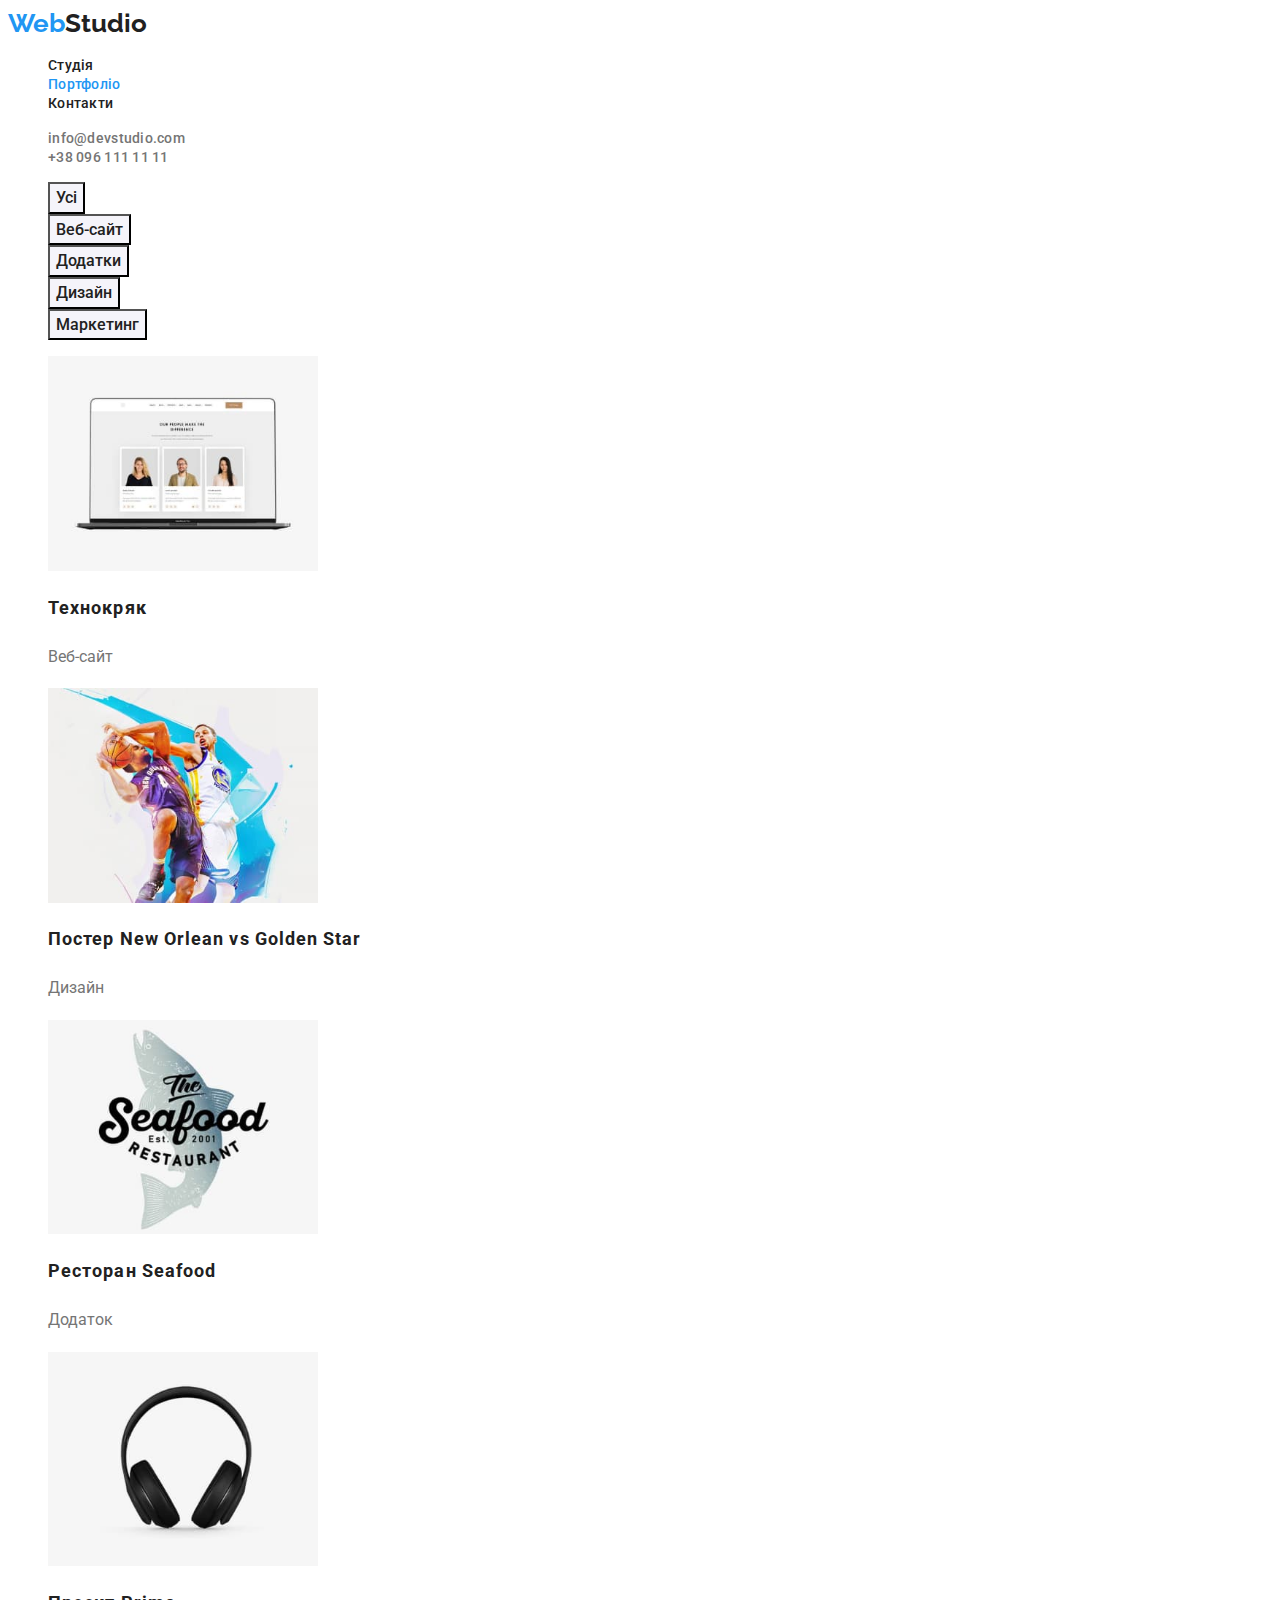
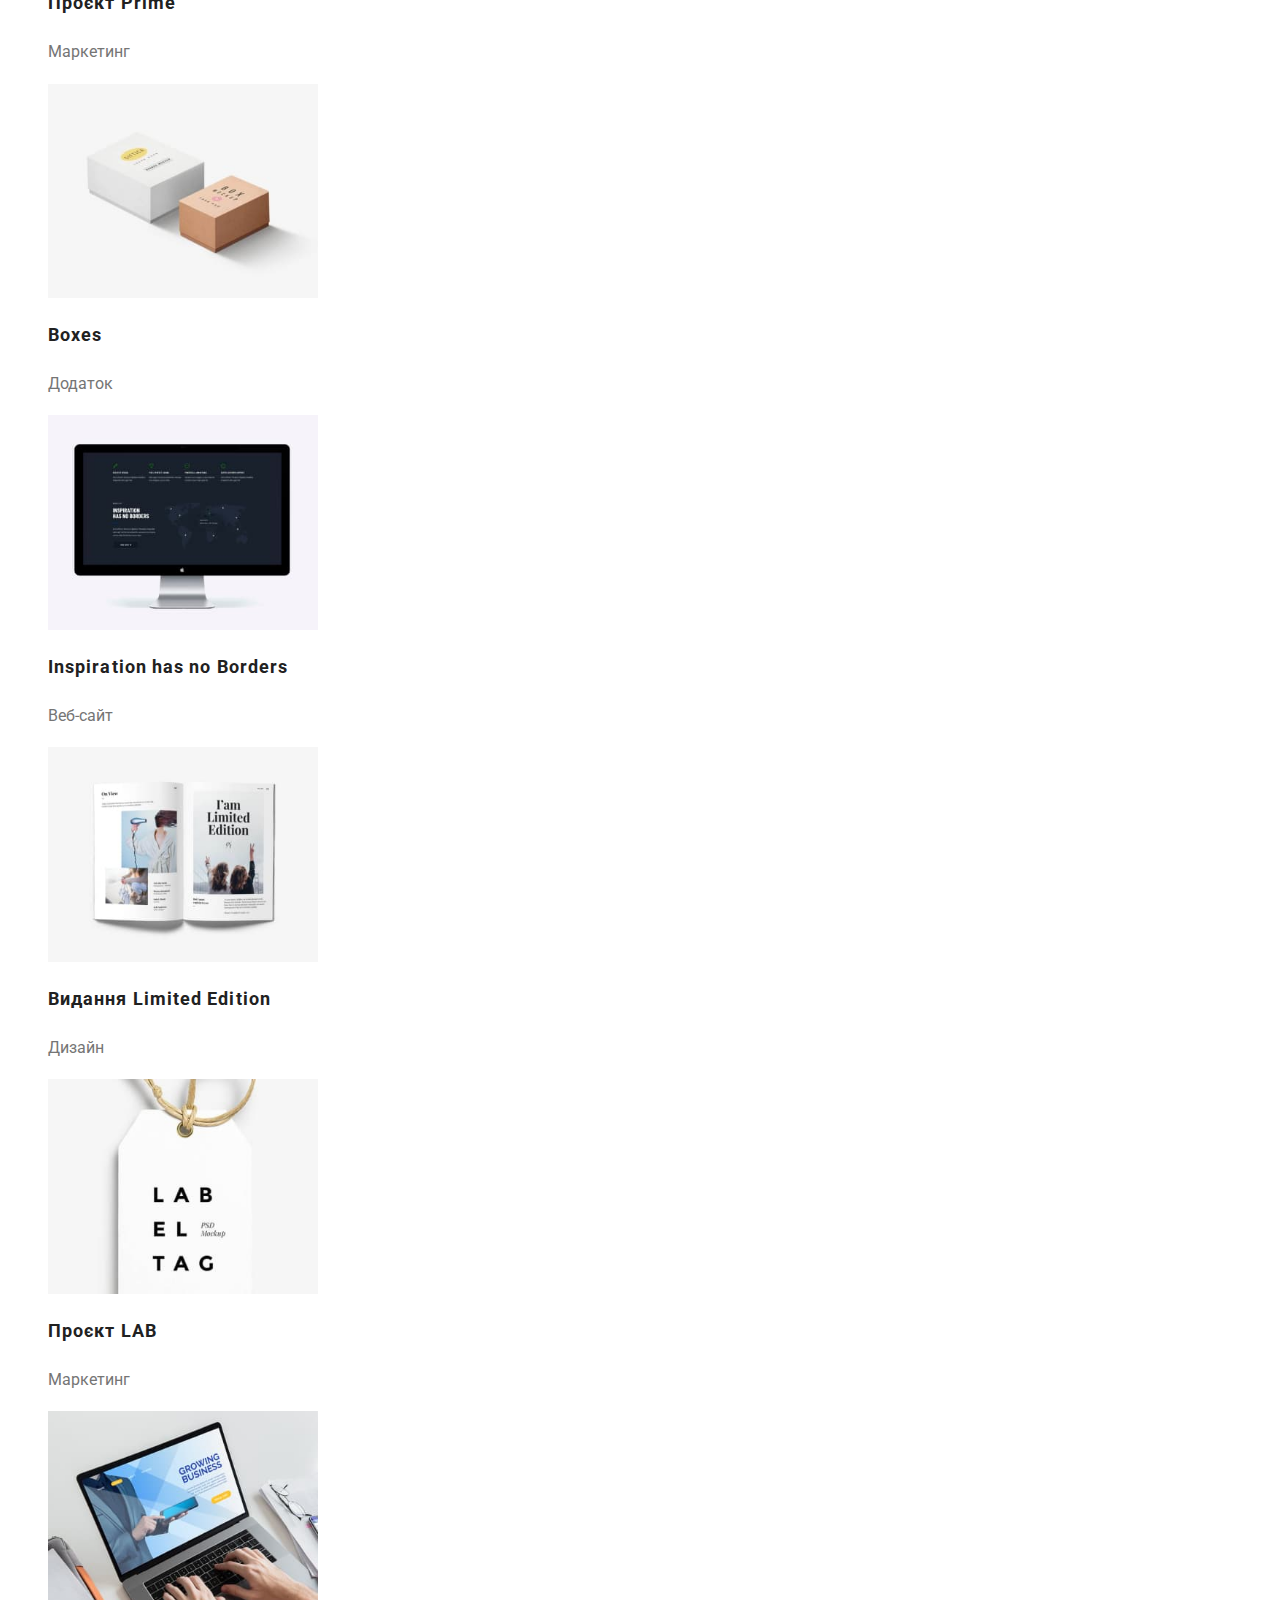
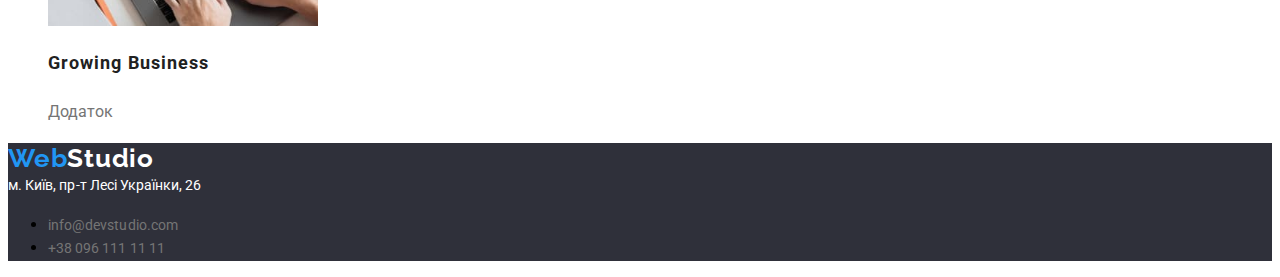
==== portfolio.html @ 1cb8554e "Add files via upload" ====
<!DOCTYPE html>
<html lang="uk">
  <head>
    <title>Portfolio</title>
    <link
      href="https://fonts.googleapis.com/css2?family=Raleway:wght@700&family=Roboto:wght@400;500;700;900&display=swap"
      rel="stylesheet"
    />
    <link rel="stylesheet" href="/css/styles.css" />
    <meta charset="UTF-8" />
    <meta http-equiv="X-UA-Compatible" content="IE=edge" />
    <meta name="viewport" content="width=device-width, initial-scale=1.0" />
  </head>
  <body>
    <header>
      <a href="" class="logo"><span>Web</span>Studio</a>
      <nav class="site-nav">
        <ul class="list">
          <li><a href="./index.html" class="link">Студія</a></li>
          <li><a href="./portfolio.html" class="link current">Портфоліо</a></li>
          <li><a href="" class="link">Контакти</a></li>
        </ul>
      </nav>
      <ul class="list-contact">
        <li><a href="mailto:info@devstudio.com" class="link">info@devstudio.com</a></li>
        <li><a href="tel:+380961111111" class="link">+38 096 111 11 11</a></li>
      </ul>
    </header>

    <main>
      <h1 class="filter-name">Фільтр</h1>
      <section class="filter">
        <ul class="list">
          <li><button type="button" class="btn">Усі</button></li>
          <li><button type="button" class="btn">Веб-сайт</button></li>
          <li><button type="button" class="btn">Додатки</button></li>
          <li><button type="button" class="btn">Дизайн</button></li>
          <li><button type="button" class="btn">Маркетинг</button></li>
        </ul>

        <ul class="gallery">
          <li>
            <img src="/images/8.jpg" alt="ноутбук з відкритим сайтом" width="270" />
            <h2 class="project">Технокряк</h2>
            <p class="item">Веб-сайт</p>
          </li>

          <li>
            <img src="/images/9.jpg" alt="постер з двома баскетболістами" width="270" />
            <h2 class="project">Постер New Orlean vs Golden Star</h2>
            <p class="item">Дизайн</p>
          </li>

          <li>
            <img src="/images/10.jpg" alt="логотип ресторану" width="270" />
            <h2 class="project">Ресторан Seafood</h2>
            <p class="item">Додаток</p>
          </li>

          <li>
            <img src="/images/11.jpg" alt="накладні навушники" width="270" />
            <h2 class="project">Проєкт Prime</h2>
            <p class="item">Маркетинг</p>
          </li>

          <li>
            <img src="/images/12.jpg" alt="дві картонні коробки" width="270" />
            <h2 class="project">Boxes</h2>
            <p class="item">Додаток</p>
          </li>

          <li>
            <img src="/images/13.jpg" alt="комп'ютерний монітор" width="270" />
            <h2 class="project">Inspiration has no Borders</h2>
            <p class="item">Веб-сайт</p>
          </li>

          <li>
            <img src="/images/14.jpg" alt="розворот журналу" width="270" />
            <h2 class="project">Видання Limited Edition</h2>
            <p class="item">Дизайн</p>
          </li>

          <li>
            <img src="/images/15.jpg" alt="лейбл" width="270" />
            <h2 class="project">Проєкт LAB</h2>
            <p class="item">Маркетинг</p>
          </li>

          <li>
            <img src="/images/16.jpg" alt="людина набирає текст на клавіатурі" width="270" />
            <h2 class="project">Growing Business</h2>
            <p class="item">Додаток</p>
          </li>
        </ul>
      </section>
    </main>

    <footer class="footer">
      <a href="" class="footer-logo"><span>Web</span>Studio</a>
      <address class="address">
        <span>м. Київ, пр-т Лесі Українки, 26</span>
        <ul>
          <li><a href="mailto:info@devstudio.com" class="link">info@devstudio.com</a></li>
          <li><a href="tel:+380961111111" class="link">+38 096 111 11 11</a></li>
        </ul>
      </address>
    </footer>
  </body>
</html>
---- css/styles.css ----
:root {
  --primary-text-color: #757575;
  --title-text-color: #212121;
  --primary-background: #ffffff;
  --secondary-background: #2f303a;
  --accent-color: #2196f3;
  --button-background: #f5f4fa;
}

body {
  background-color: var(--primary-background);
  font-family: Roboto, sans-serif;
  letter-spacing: 0.003em;
}

.list,
.list-contact,
.gallery {
  list-style: none;
}

.link {
  text-decoration: none;
}

/* Стили для index */

.logo {
  color: var(--title-text-color);
  font-family: Raleway, sans-serif;
  font-weight: 700;
  font-size: 26px;
  line-height: 1.2;
  text-decoration: none;
}

.logo span {
  color: var(--accent-color);
  font-family: Raleway, sans-serif;
  font-weight: 700;
  font-size: 26px;
  line-height: 1.2;
}

/* Навигация */

.site-nav .link {
  color: var(--title-text-color);
  font-weight: 500;
  font-size: 14px;
  line-height: 1.14;
  letter-spacing: 0.02em;
}

.site-nav .link.current {
  color: var(--accent-color);
}

.site-nav .link:hover,
.site-nav .link:focus {
  color: var(--accent-color);
}

.list-contact .link {
  color: var(--primary-text-color);
  font-weight: 500;
  font-size: 14px;
  line-height: 1.14;
  letter-spacing: 0.02em;
}

.list-contact .link:hover,
.list-contact .link:focus {
  color: var(--accent-color);
}

/* Герой */

.hero {
  background-color: var(--secondary-background);
}

.hero-title {
  color: var(--primary-background);
  font-weight: 900;
  font-size: 44px;
  line-height: 1.36;
  text-align: center;
  letter-spacing: 0.06em;
}

.main-btn {
  cursor: pointer;
  background-color: var(--accent-color);
  color: var(--primary-background);
  font-family: inherit;
  font-weight: 700;
  font-size: 16px;
  line-height: 1.9;
}

/* Особенности */

.features .advantage {
  display: none;
}

.list .title {
  color: var(--title-text-color);
  font-weight: 700;
  font-size: 14px;
  line-height: 1.14;
}

.list .text {
  color: var(--primary-text-color);
  font-size: 14px;
  line-height: 1.7;
}

.section-title {
  color: var(--title-text-color);
  font-weight: 700;
  font-size: 36px;
  line-height: 1.17;
  text-align: center;
}

/* Команда */

.team {
  background-color: var(--button-background);
}

.team-title {
  color: var(--title-text-color);
  font-weight: 700;
  font-size: 36px;
  line-height: 1.17;
  text-align: center;
}

.unit .list {
  background-color: var(--primary-background);
}

.unit .name {
  color: var(--title-text-color);
  font-weight: 500;
  font-size: 16px;
  line-height: 1.19;
  text-align: center;
}

.unit .job {
  color: var(--primary-text-color);
  font-size: 16px;
  line-height: 1.19;
  text-align: center;
}

/* Подвал */

.footer {
  background-color: var(--secondary-background);
}

.footer-logo {
  color: var(--primary-background);
  font-family: Raleway, sans-serif;
  font-weight: 700;
  font-size: 26px;
  line-height: 1.19;
  letter-spacing: 0.03em;
  text-decoration: none;
}

.footer-logo span {
  color: var(--accent-color);
  font-family: Raleway, sans-serif;
  font-weight: 700;
  font-size: 26px;
  line-height: 1.19;
}

.address span {
  color: var(--primary-background);
  font-size: 14px;
  font-style: normal;
  line-height: 1.7;
}

.address .link {
  color: var(--primary-text-color);
  font-size: 14px;
  font-style: normal;
  line-height: 1.7;
}

.address .link:hover,
.adress .link:focus {
  color: var(--accent-color);
}

/* Стили для портфолио */

.filter-name {
  display: none;
}

.btn {
  cursor: pointer;
  background-color: var(--button-background);
  color: var(--title-text-color);
  font-family: inherit;
  font-weight: 500;
  font-size: 16px;
  line-height: 1.6;
  text-align: center;
}

.btn:hover,
.btn:focus {
  background-color: var(--accent-color);
  color: var(--primary-background);
}

.gallery .project {
  color: var(--title-text-color);
  font-weight: 700;
  font-size: 18px;
  line-height: 2;
  letter-spacing: 0.06em;
}

.gallery .item {
  color: var(--primary-text-color);
  font-size: 16px;
  line-height: 1.9;
}
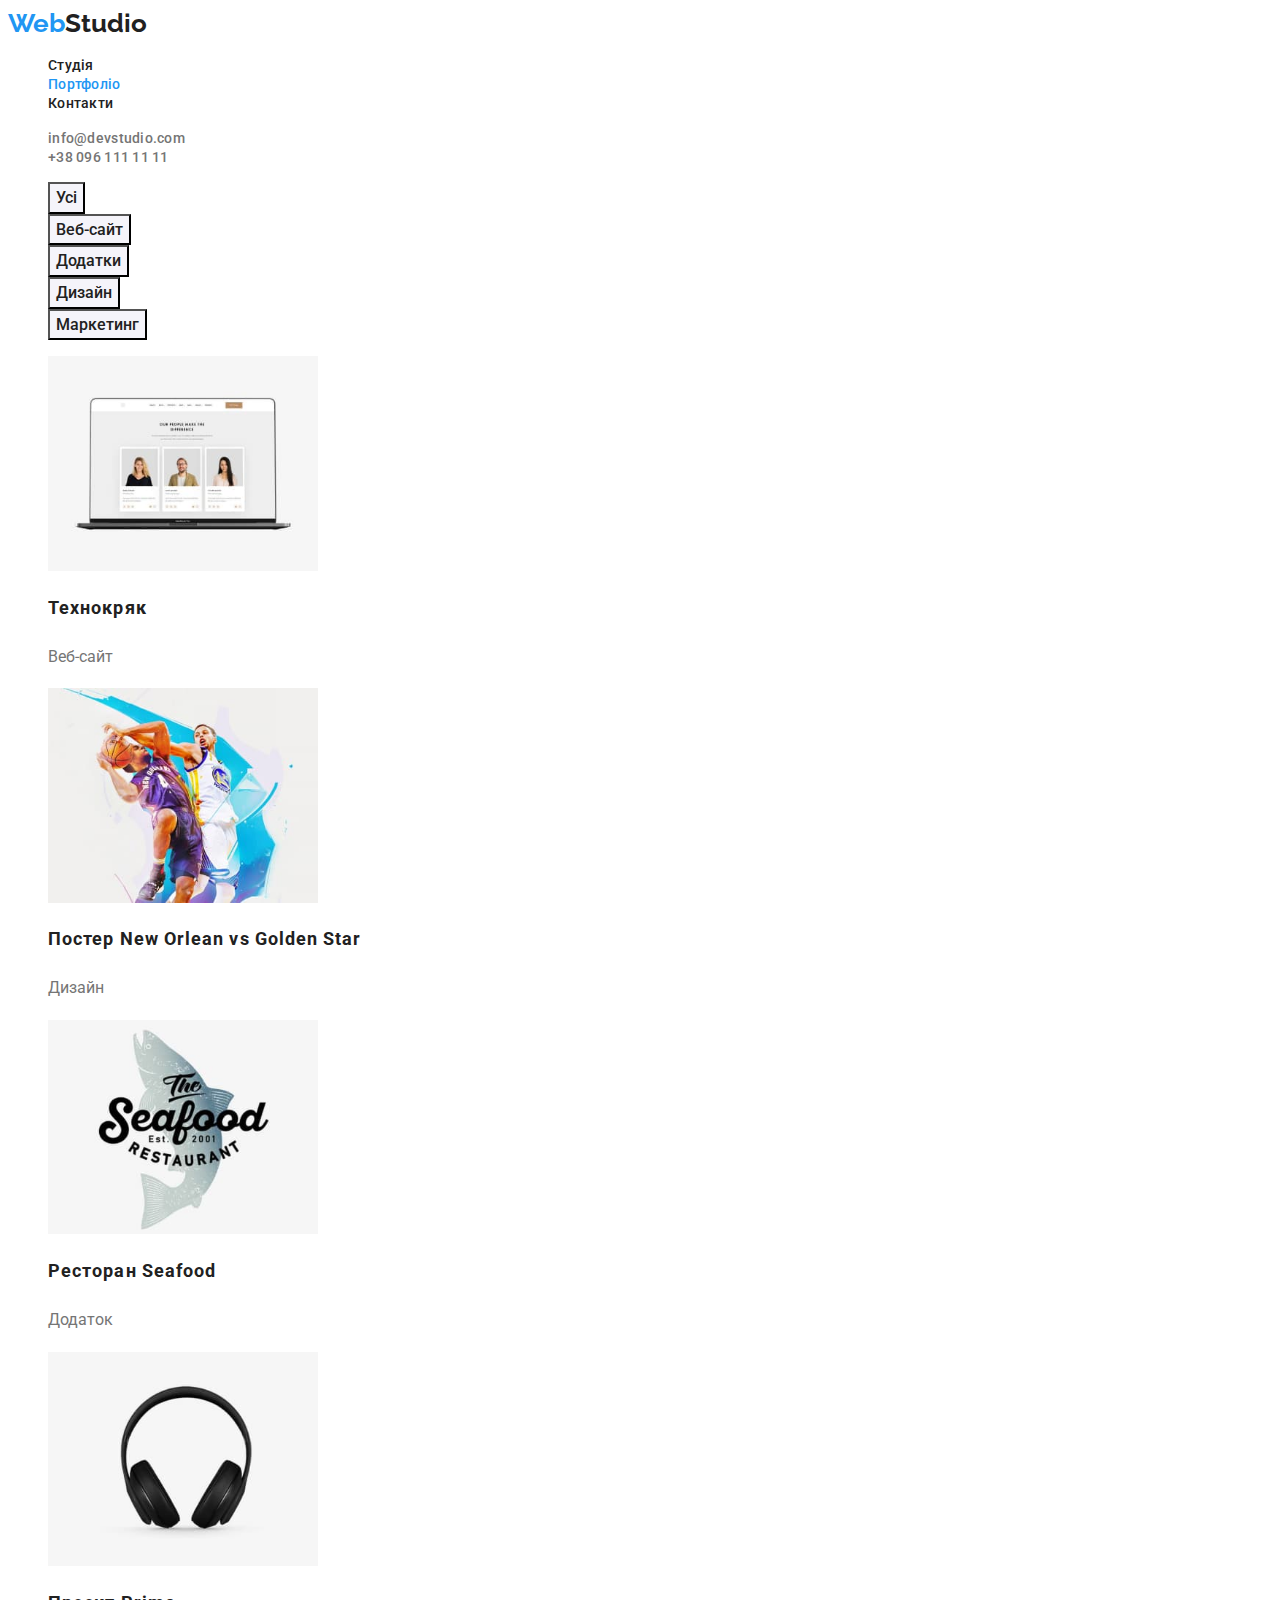
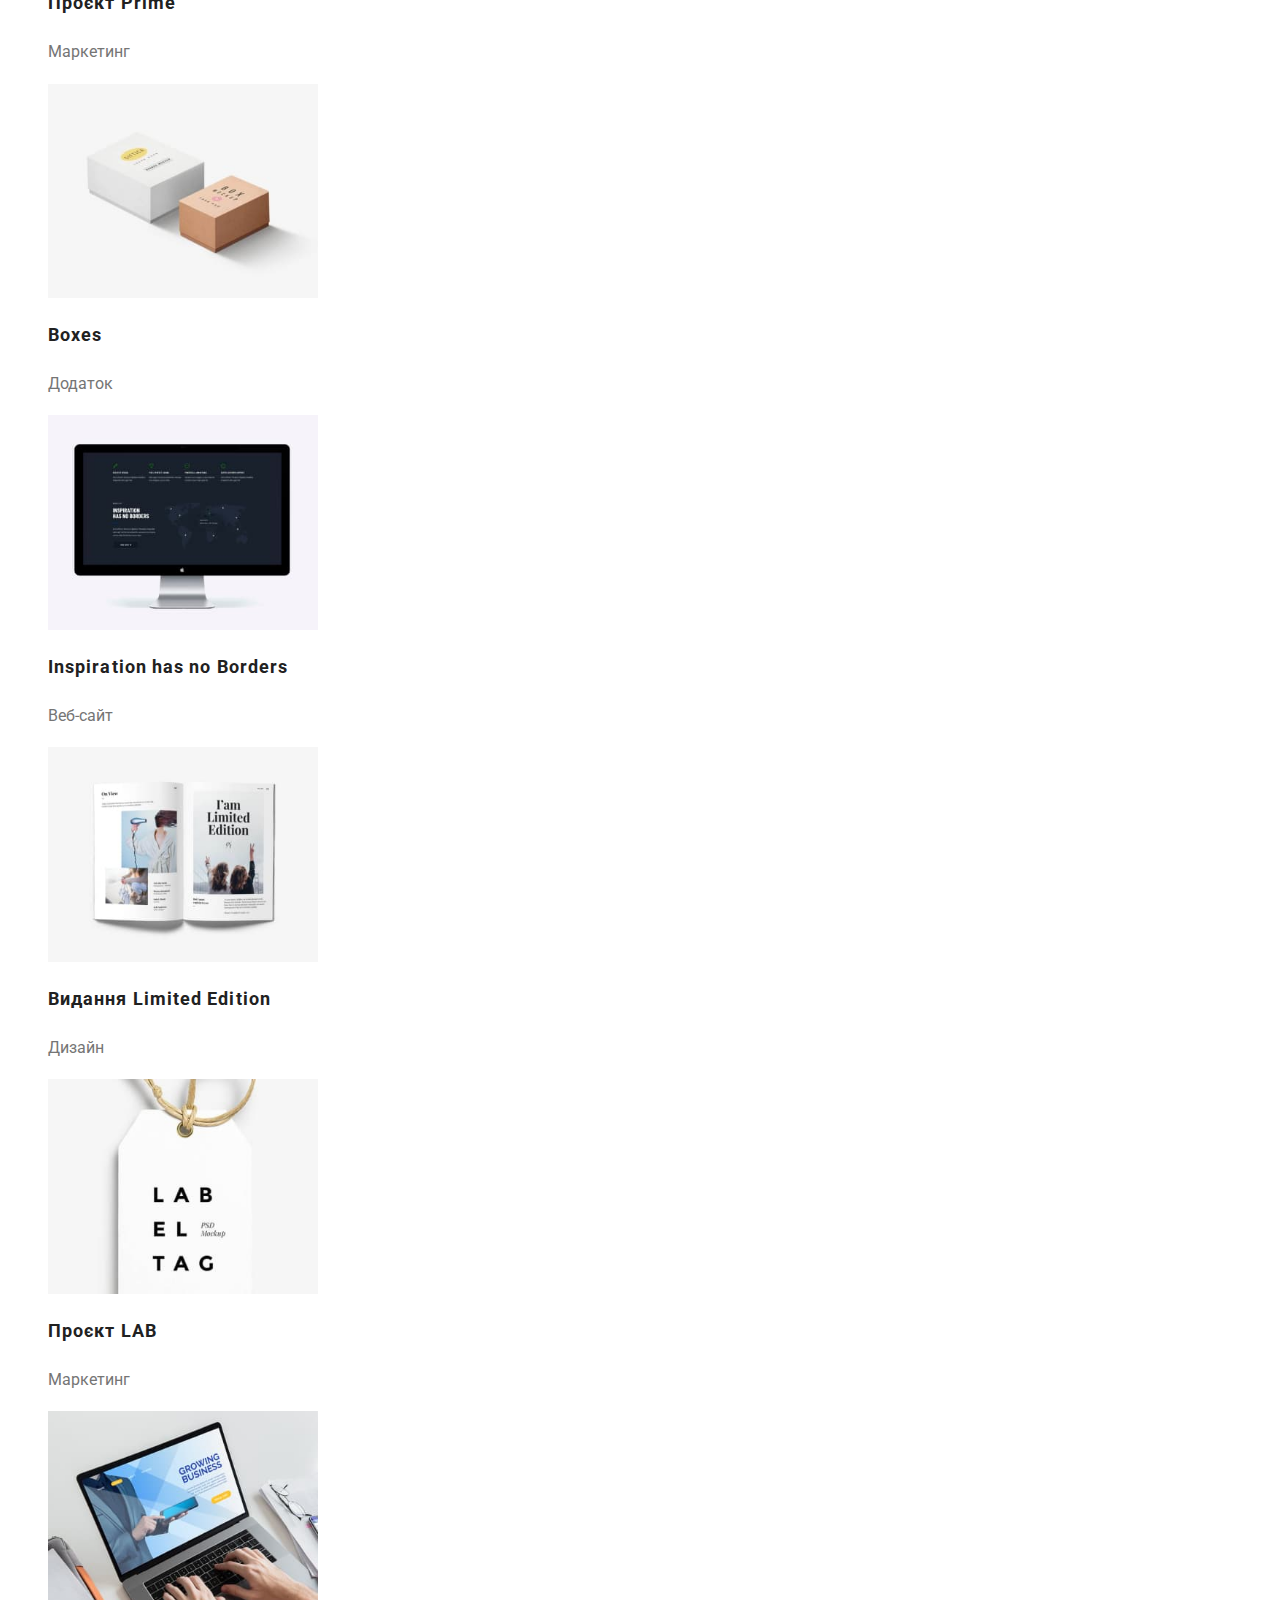
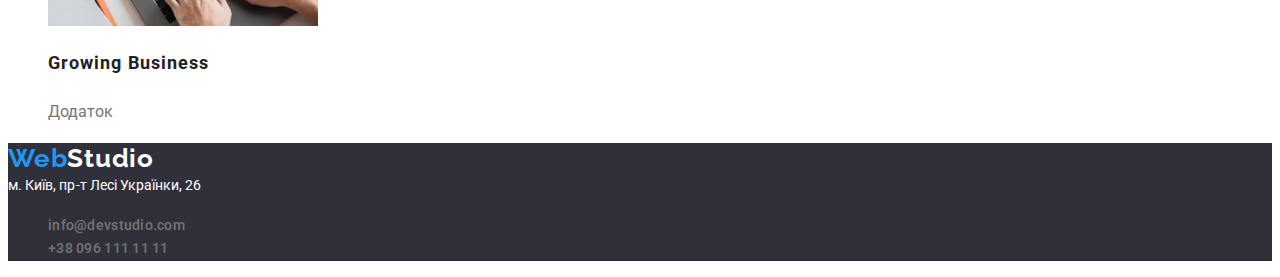
==== commit d9f2a716: "Add files via upload" ====
--- a/portfolio.html
+++ b/portfolio.html
@@ -6,7 +6,7 @@
       href="https://fonts.googleapis.com/css2?family=Raleway:wght@700&family=Roboto:wght@400;500;700;900&display=swap"
       rel="stylesheet"
     />
-    <link rel="stylesheet" href="/css/styles.css" />
+    <link rel="stylesheet" href="./css/styles.css" />
     <meta charset="UTF-8" />
     <meta http-equiv="X-UA-Compatible" content="IE=edge" />
     <meta name="viewport" content="width=device-width, initial-scale=1.0" />
@@ -40,55 +40,55 @@
 
         <ul class="gallery">
           <li>
-            <img src="/images/8.jpg" alt="ноутбук з відкритим сайтом" width="270" />
+            <img src="./images/8.jpg" alt="ноутбук з відкритим сайтом" width="270" />
             <h2 class="project">Технокряк</h2>
             <p class="item">Веб-сайт</p>
           </li>
 
           <li>
-            <img src="/images/9.jpg" alt="постер з двома баскетболістами" width="270" />
+            <img src="./images/9.jpg" alt="постер з двома баскетболістами" width="270" />
             <h2 class="project">Постер New Orlean vs Golden Star</h2>
             <p class="item">Дизайн</p>
           </li>
 
           <li>
-            <img src="/images/10.jpg" alt="логотип ресторану" width="270" />
+            <img src="./images/10.jpg" alt="логотип ресторану" width="270" />
             <h2 class="project">Ресторан Seafood</h2>
             <p class="item">Додаток</p>
           </li>
 
           <li>
-            <img src="/images/11.jpg" alt="накладні навушники" width="270" />
+            <img src="./images/11.jpg" alt="накладні навушники" width="270" />
             <h2 class="project">Проєкт Prime</h2>
             <p class="item">Маркетинг</p>
           </li>
 
           <li>
-            <img src="/images/12.jpg" alt="дві картонні коробки" width="270" />
+            <img src="./images/12.jpg" alt="дві картонні коробки" width="270" />
             <h2 class="project">Boxes</h2>
             <p class="item">Додаток</p>
           </li>
 
           <li>
-            <img src="/images/13.jpg" alt="комп'ютерний монітор" width="270" />
+            <img src="./images/13.jpg" alt="комп'ютерний монітор" width="270" />
             <h2 class="project">Inspiration has no Borders</h2>
             <p class="item">Веб-сайт</p>
           </li>
 
           <li>
-            <img src="/images/14.jpg" alt="розворот журналу" width="270" />
+            <img src="./images/14.jpg" alt="розворот журналу" width="270" />
             <h2 class="project">Видання Limited Edition</h2>
             <p class="item">Дизайн</p>
           </li>
 
           <li>
-            <img src="/images/15.jpg" alt="лейбл" width="270" />
+            <img src="./images/15.jpg" alt="лейбл" width="270" />
             <h2 class="project">Проєкт LAB</h2>
             <p class="item">Маркетинг</p>
           </li>
 
           <li>
-            <img src="/images/16.jpg" alt="людина набирає текст на клавіатурі" width="270" />
+            <img src="./images/16.jpg" alt="людина набирає текст на клавіатурі" width="270" />
             <h2 class="project">Growing Business</h2>
             <p class="item">Додаток</p>
           </li>
@@ -100,7 +100,7 @@
       <a href="" class="footer-logo"><span>Web</span>Studio</a>
       <address class="address">
         <span>м. Київ, пр-т Лесі Українки, 26</span>
-        <ul>
+        <ul class="list-contact">
           <li><a href="mailto:info@devstudio.com" class="link">info@devstudio.com</a></li>
           <li><a href="tel:+380961111111" class="link">+38 096 111 11 11</a></li>
         </ul>
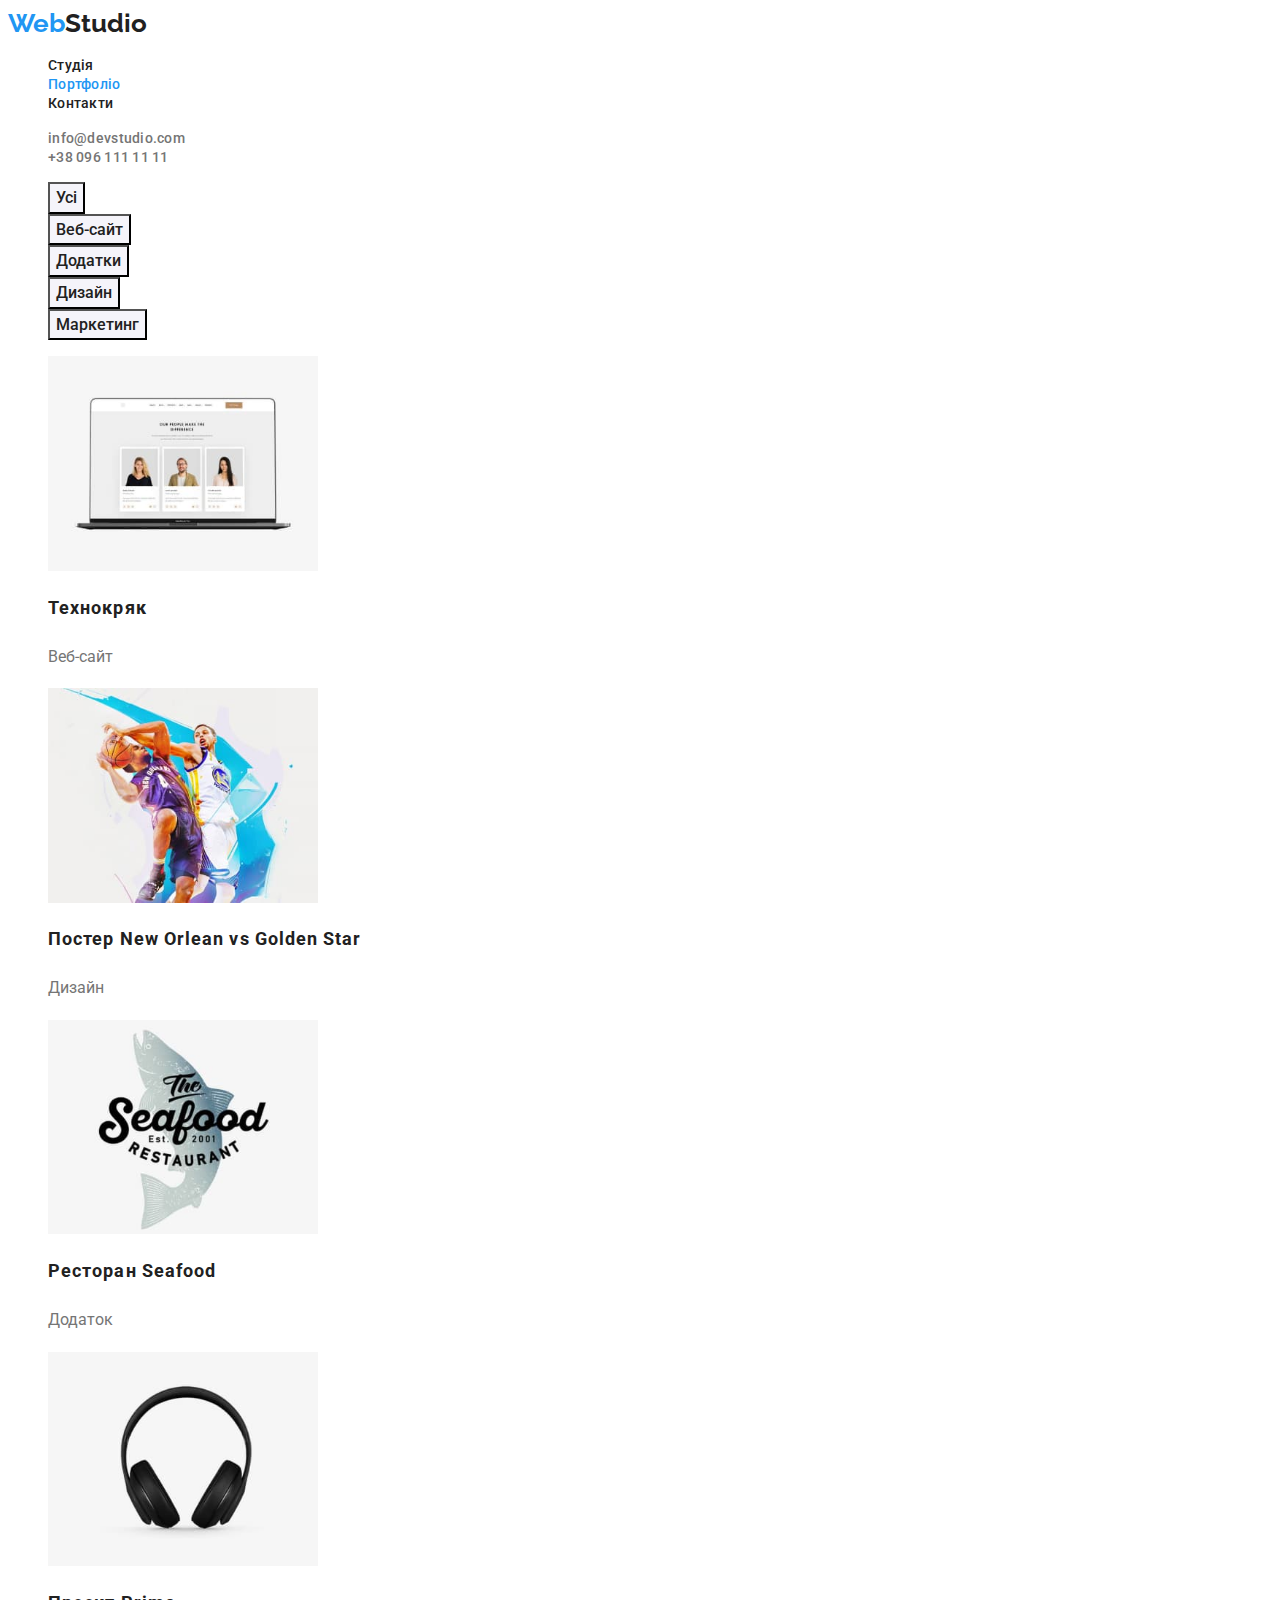
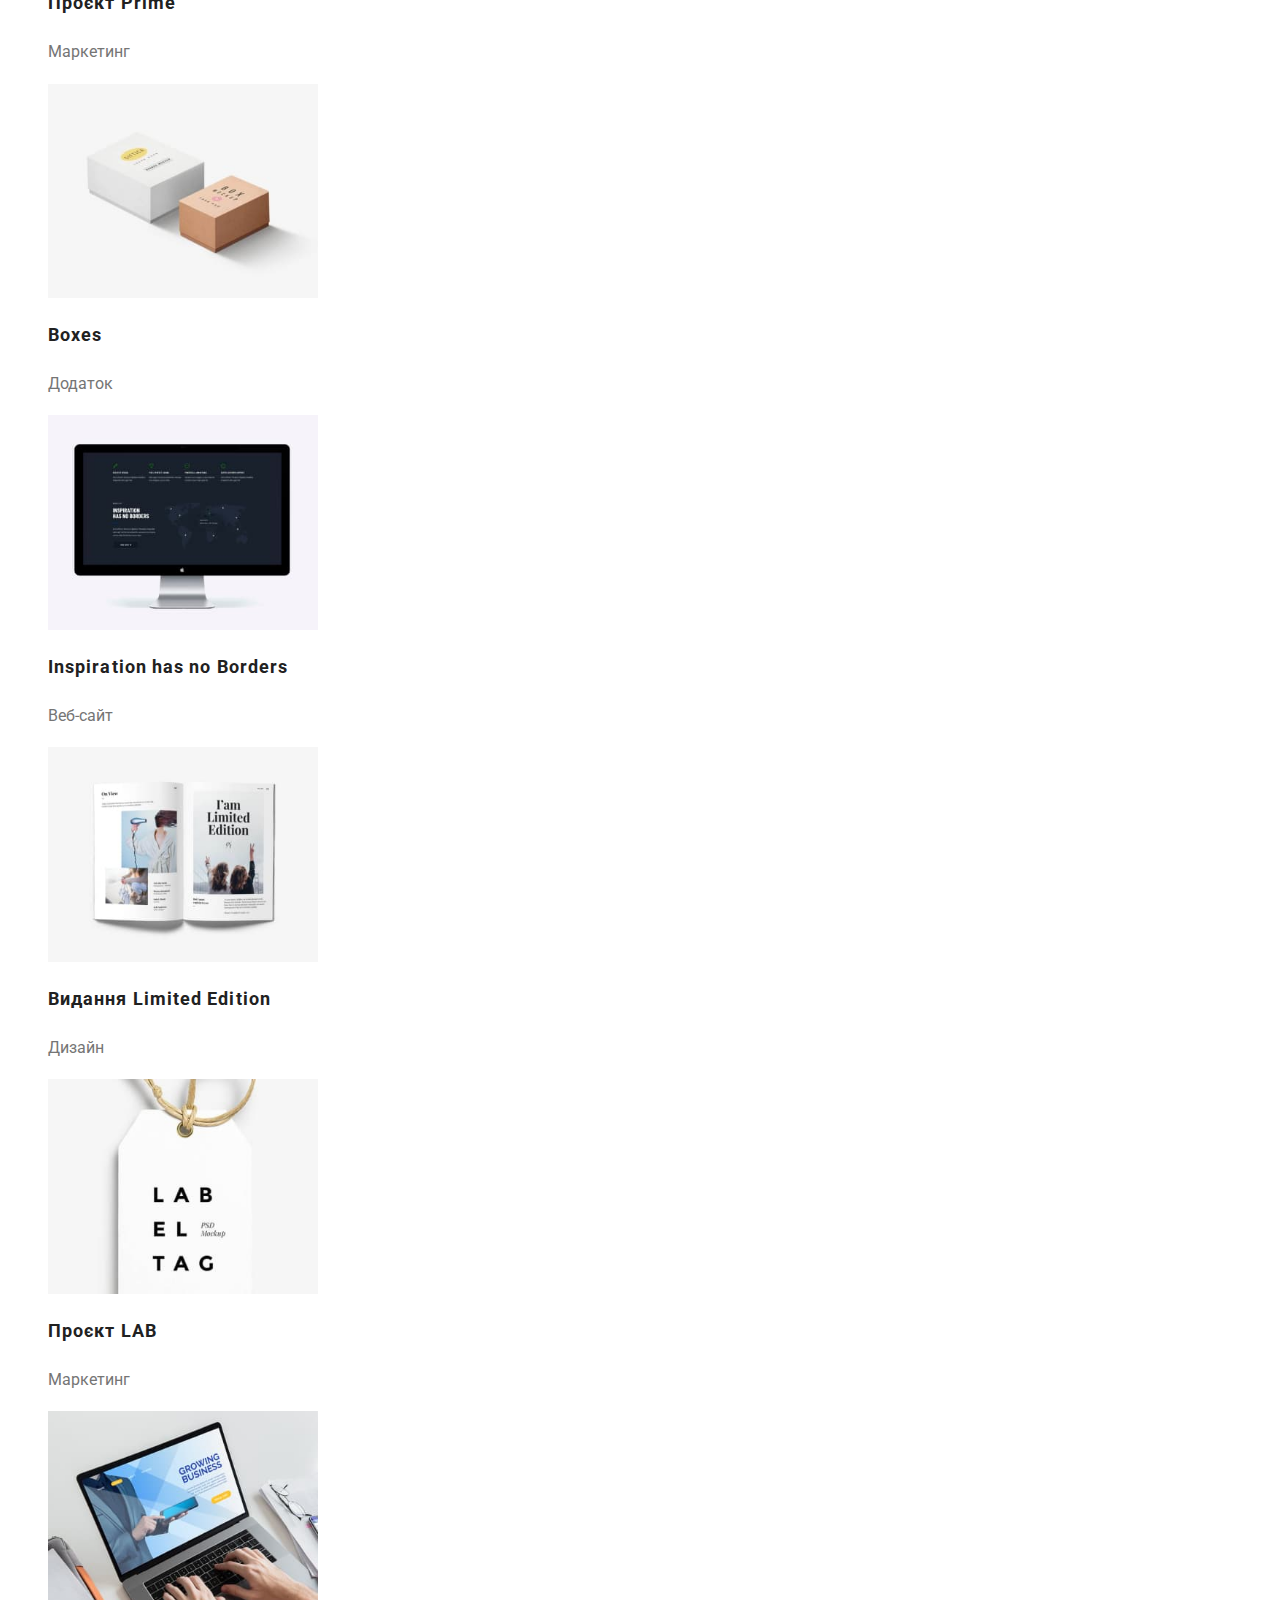
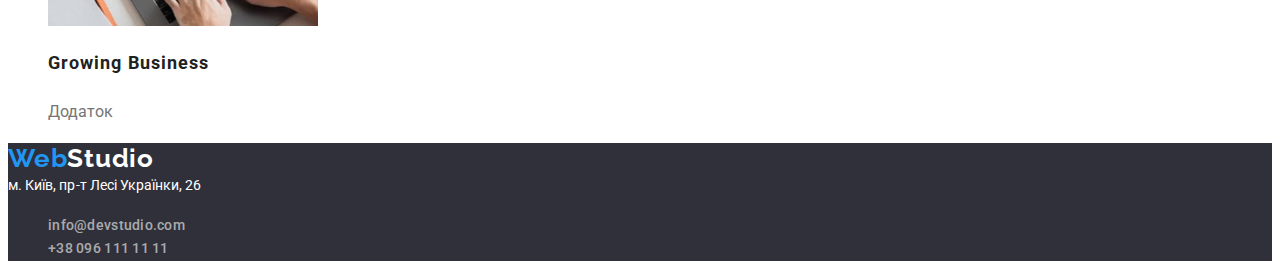
==== commit 93d5f2c6: "Add files via upload" ====
--- a/portfolio.html
+++ b/portfolio.html
@@ -40,57 +40,75 @@
 
         <ul class="gallery">
           <li>
-            <img src="./images/8.jpg" alt="ноутбук з відкритим сайтом" width="270" />
-            <h2 class="project">Технокряк</h2>
-            <p class="item">Веб-сайт</p>
+            <a href="">
+              <img src="./images/8.jpg" alt="ноутбук з відкритим сайтом" width="270" />
+              <h2 class="project">Технокряк</h2>
+              <p class="item">Веб-сайт</p>
+            </a>
           </li>
 
           <li>
-            <img src="./images/9.jpg" alt="постер з двома баскетболістами" width="270" />
-            <h2 class="project">Постер New Orlean vs Golden Star</h2>
-            <p class="item">Дизайн</p>
+            <a href="">
+              <img src="./images/9.jpg" alt="постер з двома баскетболістами" width="270" />
+              <h2 class="project">Постер New Orlean vs Golden Star</h2>
+              <p class="item">Дизайн</p>
+            </a>
           </li>
 
           <li>
-            <img src="./images/10.jpg" alt="логотип ресторану" width="270" />
-            <h2 class="project">Ресторан Seafood</h2>
-            <p class="item">Додаток</p>
+            <a href="">
+              <img src="./images/10.jpg" alt="логотип ресторану" width="270" />
+              <h2 class="project">Ресторан Seafood</h2>
+              <p class="item">Додаток</p>
+            </a>
           </li>
 
           <li>
-            <img src="./images/11.jpg" alt="накладні навушники" width="270" />
-            <h2 class="project">Проєкт Prime</h2>
-            <p class="item">Маркетинг</p>
+            <a href="">
+              <img src="./images/11.jpg" alt="накладні навушники" width="270" />
+              <h2 class="project">Проєкт Prime</h2>
+              <p class="item">Маркетинг</p>
+            </a>
           </li>
 
           <li>
-            <img src="./images/12.jpg" alt="дві картонні коробки" width="270" />
-            <h2 class="project">Boxes</h2>
-            <p class="item">Додаток</p>
+            <a href="">
+              <img src="./images/12.jpg" alt="дві картонні коробки" width="270" />
+              <h2 class="project">Boxes</h2>
+              <p class="item">Додаток</p>
+            </a>
           </li>
 
           <li>
-            <img src="./images/13.jpg" alt="комп'ютерний монітор" width="270" />
-            <h2 class="project">Inspiration has no Borders</h2>
-            <p class="item">Веб-сайт</p>
+            <a href="">
+              <img src="./images/13.jpg" alt="комп'ютерний монітор" width="270" />
+              <h2 class="project">Inspiration has no Borders</h2>
+              <p class="item">Веб-сайт</p>
+            </a>
           </li>
 
           <li>
-            <img src="./images/14.jpg" alt="розворот журналу" width="270" />
-            <h2 class="project">Видання Limited Edition</h2>
-            <p class="item">Дизайн</p>
+            <a href="">
+              <img src="./images/14.jpg" alt="розворот журналу" width="270" />
+              <h2 class="project">Видання Limited Edition</h2>
+              <p class="item">Дизайн</p>
+            </a>
           </li>
 
           <li>
-            <img src="./images/15.jpg" alt="лейбл" width="270" />
-            <h2 class="project">Проєкт LAB</h2>
-            <p class="item">Маркетинг</p>
+            <a href="">
+              <img src="./images/15.jpg" alt="лейбл" width="270" />
+              <h2 class="project">Проєкт LAB</h2>
+              <p class="item">Маркетинг</p>
+            </a>
           </li>
 
           <li>
-            <img src="./images/16.jpg" alt="людина набирає текст на клавіатурі" width="270" />
-            <h2 class="project">Growing Business</h2>
-            <p class="item">Додаток</p>
+            <a href="">
+              <img src="./images/16.jpg" alt="людина набирає текст на клавіатурі" width="270" />
+              <h2 class="project">Growing Business</h2>
+              <p class="item">Додаток</p>
+            </a>
           </li>
         </ul>
       </section>
--- a/css/styles.css
+++ b/css/styles.css
@@ -5,6 +5,8 @@
   --secondary-background: #2f303a;
   --accent-color: #2196f3;
   --button-background: #f5f4fa;
+  --button-active: #188ce8;
+  --footer-contact: rgba(255, 255, 255, 0.6);
 }
 
 body {
@@ -19,7 +21,8 @@
   list-style: none;
 }
 
-.link {
+.link,
+.gallery a {
   text-decoration: none;
 }
 
@@ -99,6 +102,11 @@
   line-height: 1.9;
 }
 
+.main-btn:hover,
+.main-btn:focus {
+  background-color: var(--button-active);
+}
+
 /* Особенности */
 
 .features .advantage {
@@ -191,7 +199,7 @@
 }
 
 .address .link {
-  color: var(--primary-text-color);
+  color: var(--footer-contact);
   font-size: 14px;
   font-style: normal;
   line-height: 1.7;
